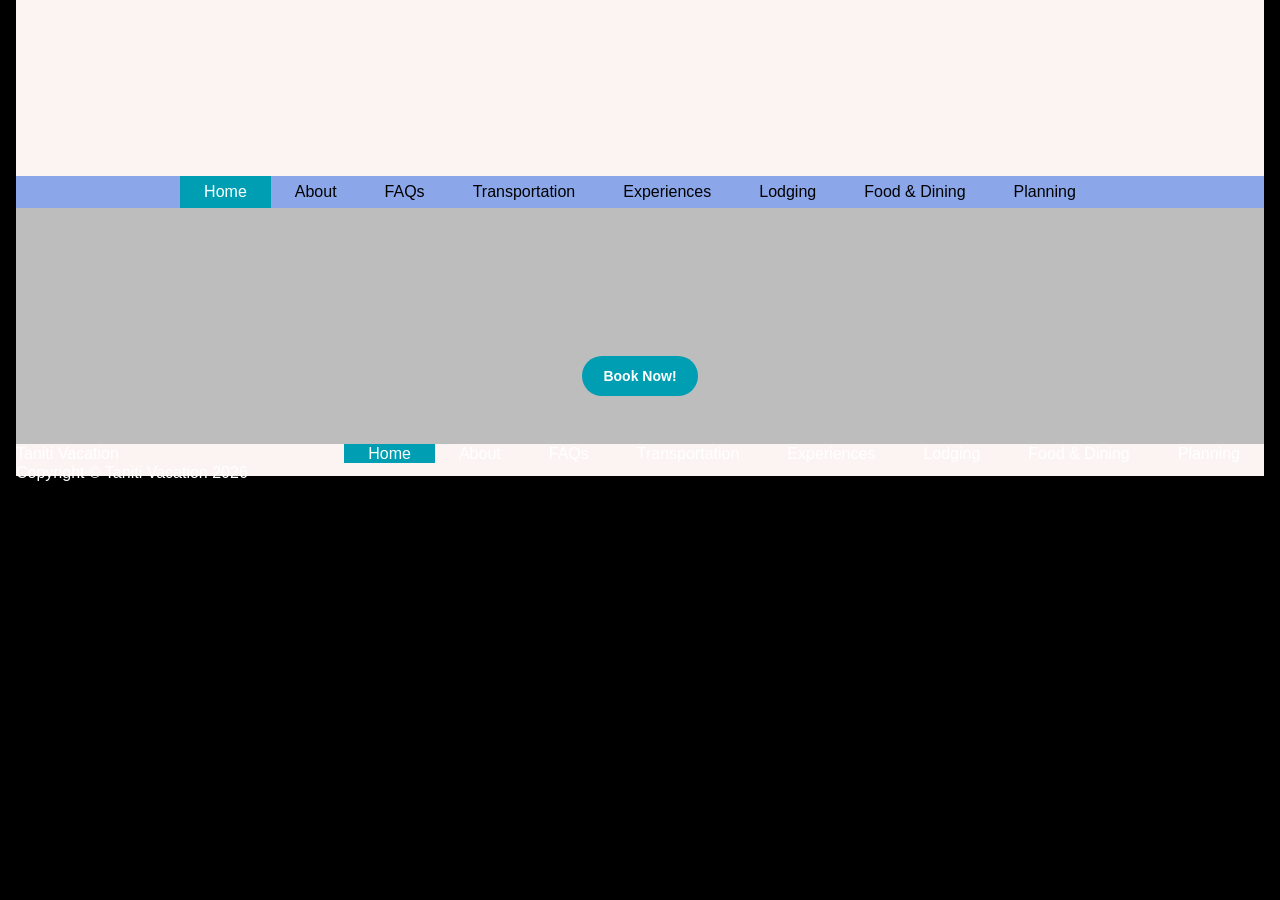
==== index.html @ b5bd9b7b "Remove other styling and update index page further. Also, change colors in styling.css." ====
<!DOCTYPE html>
<html lang="en">
    <head>
        <title>Taniti Vacation</title>
        <meta charset="utf-8" />
        <meta name="description" content="Taniti vacation information and booking website." />
        <meta name="viewport" content="width=device-width, initial-scale=1" />
        <link href="css/reset.css" rel="stylesheet" />
        <link href="css/style.css" rel="stylesheet" />
    </head>


<main class="container">
    <header class="homePageHeader">
        <div class="headerContainer | bg-primaryaccent-400 | padding-block-600 | padding-inline-600">
        </div>
        <nav class="primaryNavigation | bg-secondary-400">
            <ul role="list" class="navList">
                <li><a href="index.html" class="padding-inline-600 | active">Home</a></li>
                <li><a href="pages/about.html" class="padding-inline-600">About</a></li>
                <li><a href="pages/about.html" class="padding-inline-600">FAQs</a></li>
                <li><a href="pages/transportation.html" class="padding-inline-600">Transportation</a></li>
                <li><a href="pages/experiences.html" class="padding-inline-600">Experiences</a></li>
                <li><a href="pages/lodging.html" class="padding-inline-600">Lodging</a></li>
                <li><a href="pages/foodAndDining.html" class="padding-inline-600">Food & Dining</a></li>
                <li><a href="pages/planning.html" class="padding-inline-600">Planning</a></li>
            </ul>
        </nav>
    </header>
    <article class="content | bg-secondaryaccent-400 | padding-block-600 | padding-inline-600">
        <p>
            
        </p>
        <p class="centeredImage"><img class="images"/></p>
        <p class="top-padding-500">
            
        </p>
        <p class="top-padding-500">
           
        </p>
 
        <p class="top-padding-500">

        </p> 
    </article>
    <div class="bookNowButtonDiv | bg-secondaryaccent-400 | padding-block-600">
        <!-- Button to book now here -->
         <a href="pages/planning.html" class="cta | bookNowButton">Book Now!</a>
    </div>
    <footer class="footer | bg-primaryaccent-400">
        <div>
            <!-- Company Name TextBox here -->
            <p class="footerInfo">
                Taniti Vacation
            </p>
        </div>
        <nav class="secondaryNavigation">
            <ul role="list" class="navList">
                <li><a href="index.html" class="padding-inline-600 | active">Home</a></li>
                <li><a href="pages/about.html" class="padding-inline-600">About</a></li>
                <li><a href="pages/about.html" class="padding-inline-600">FAQs</a></li>
                <li><a href="pages/transportation.html" class="padding-inline-600">Transportation</a></li>
                <li><a href="pages/experiences.html" class="padding-inline-600">Experiences</a></li>
                <li><a href="pages/lodging.html" class="padding-inline-600">Lodging</a></li>
                <li><a href="pages/foodAndDining.html" class="padding-inline-600">Food & Dining</a></li>
                <li><a href="pages/planning.html" class="padding-inline-600">Planning</a></li>
            </ul>
        </nav>
        <div>
            <!-- Copyright here -->
             <p class="footerInfo">
                Copyright &#169; Taniti Vacation 2026
             </p>
        </div>
    </footer>
</main>
</html>
---- css/style.css ----
@charset "utf-8";

/* Styles page */

:root {
    /* https://htmlcolors.com/hsl-to-hex */
    --clr-primary-500: hsl(187, 100%, 40%) /* #00b4cc */;
    --clr-primary-400: hsl(187, 100%, 35%) /* #009eb3 */;
    --clr-primary-300: hsl(187, 100%, 30%) /* #008799 */;

    --clr-secondary-500: hsl(222, 68%, 78%) /* #a1b8ed */;
    --clr-secondary-400: hsl(222, 68%, 73%) /* #8BA6E9  */; 
    --clr-secondary-300:  hsl(222, 68%, 68%) /* #7697e5 */;

    --clr-primaryaccent-500: hsl(10, 59%, 99%) /* #fefbfb */;
    --clr-primaryaccent-400: hsl(10, 59%, 97%) /* #fcf4f3 */;
    --clr-primaryaccent-300: hsl(10, 59%, 92%) /* #F7E4E0 */;
    --clr-primaryaccent-200: hsl(10, 59%, 87%) /* #f1d1ca */;
    --clr-primaryaccent-100: hsl(10, 59%, 82%) /* #ecbfb6 */;

    --clr-secondaryaccent-500: hsl(0, 0%, 80%) /* #cccccc */;
    --clr-secondaryaccent-400: hsl(0, 0%, 74%) /* #bdbdbd Silver */;
    --clr-secondaryaccent-300: hsl(0, 0%, 70%) /* #b3b3b3 */;

    --clr-neutral-900: hsl(0, 0%, 0%) /* #000000 */;
    --clr-neutral-100: hsl(0, 0%, 100%) /* #ffffff */;

    --clr-success: hsl(138, 100%, 29%);
    --clr-error: hsl(0, 100%, 29%);

    --ff-primary: Verdana, Geneva, sans-serif;

    --ff-body: var(--ff-primary);
    --ff-heading: var(--ff-primary);

    --fw-regular: 400;
    --fw-semi-bold: 500;
    --fw-bold: 700;

    --fs-300: 0.875rem;
    --fs-400: 1rem;
    --fs-425: 1.125rem;
    --fs-500: 1.5rem;
    --fs-600: 1.875rem;
    --fs-700: 2rem;
    --fs-800: 2.25rem;
    --fs-900: 2.5rem;

    --fs-body: var(--fs-400);
    --fs-nav: var(--fs-425);
    --fs-button: var(--fs-300);

    --size-100: .25rem;
    --size-200: .5rem;
    --size-300: .75rem;
    --size-400: 1rem;
    --size-500: 1.25rem;
    --size-600: 1.5rem;
    --size-700: 2rem;
    --size-800: 2.5rem;
    --size-900: 3rem;
    --size-925: 4rem;
    --size-950: 5rem;
}

/* Utility Classes */

.text-primary-400 {
    color: var(--clr-primary-400)/* #003b6d Midnight Blue */
}
.text-secondary-400 {
    color: var(--clr-secondary-400)/* #bdbdbd Silver */
}
.text-primaryaccent-400 {
    color: var(--clr-primaryaccent-400)/* #676767 Dim Gray */
}
.text-secondaryaccent-400 {
    color: var(--clr-secondaryaccent-400)/* #bdbdbd Silver */
}
.bg-primary-400 {
    background-color: var(--clr-primary-400)/* #003b6d Midnight Blue */
}
.bg-secondary-400 {
    background-color: var(--clr-secondary-400)/* #bdbdbd Silver */
}
.bg-primaryaccent-400 {
    background-color: var(--clr-primaryaccent-400)/* #676767 Dim Gray */
}
.bg-secondaryaccent-400 {
    background-color: var(--clr-secondaryaccent-400)/* #bdbdbd Silver */
}

.fw-bold {font-weight: var(--fw-bold);}
.fw-semi-bold {font-weight: var(--fw-semi-bold);}
.fw-regular {font-weight: var(--fw-regular);}

.fs-300 {font-size: var(--fs-300);}
.fs-400 {font-size: var(--fs-400);}
.fs-425 {font-size: var(--fs-425);}
.fs-500 {font-size: var(--fs-500);}

.top-padding-500 {
    padding-top: var(--size-500);
}
.top-padding-400 {
    padding-top: var(--size-400);
}
.top-padding-200 {
    padding-top: var(--size-200);
}
.top-padding-100 {
    padding-top: var(--size-100);
}

.bottom-padding-600 {
    padding-bottom: var(--size-600);
}
.bottom-padding-400 {
    padding-bottom: var(--size-400);
}
.bottom-padding-200 {
    padding-bottom: var(--size-200);
}
.bottom-padding-100 {
    padding-bottom: var(--size-100);
}



.padding-block-300 {
    padding-block: var(--size-300)
}

.padding-block-400 {
    padding-block: var(--size-400)
}
/*  --size-100: .25rem; --size-200: .5rem; --size-300: .75rem;
    --size-400: 1rem; --size-500: 1.25rem; --size-600: 1.5rem;
    --size-700: 2rem; --size-800: 2.5rem; --size-900: 3rem;
    --size-925: 4rem; --size-950: 5rem;*/
.padding-block-500 {
    padding-block: var(--size-500)
}
.padding-block-600 {
    padding-block: var(--size-600)
}
.padding-block-900 {
    padding-block: var(--size-900)
}
.padding-inline-200 {
    padding-inline: var(--size-200)
}
.padding-inline-300 {
    padding-inline: var(--size-300)
}
.padding-inline-400 {
    padding-inline: var(--size-400)
}
.padding-inline-500 {
    padding-inline: var(--size-500)
}
.padding-inline-600 {
    padding-inline: var(--size-600)
}
.padding-inline-700 {
    padding-inline: var(--size-700)
}
.padding-inline-900 {
    padding-inline: var(--size-900)
}

.container {
    --max-width: 1440px;
    --padding: 1rem;

    width: min(var(--max-width), 100% - var(--padding) * 2);
    margin-inline: auto;
}

/* General Styling */

html {
    overflow: -moz-scrollbars-vertical; 
    overflow-y: scroll;
    background-color: black;
}

main {
    font-size: var(--fs-body);
    font-family: var(--ff-body);
    color: var(--clr-neutral-900);
}

.headerContainer, .navList, footer, .centeredImages {
    display: -webkit-flex;
    display: flex;
    -webkit-flex-flow: row wrap;
    flex-flow: row wrap;
    align-items: center;
}

.contentLink {
    text-decoration: underline;
    display: inline-block;
    color: var(--clr-primary-400);
}

.contentLink:hover {
    transform: scale(1.1);
    color: var(--clr-neutral-100);
    background-color: var(--clr-primary-400);
}

.images {
    padding: 8px;
    max-width: 250px;
    height: auto;
}

.centeredImage img, .centeredImages img {
    margin: 0 auto;
}

/* Header Styles */

.headerContainer {
    height: 11rem;
}

/* NavBar Styles */

.navList {
    justify-content: center;
}

.primaryNavigation {
    align-content: center;
}

.primaryNavigation > .navList > li > a {
    color: var(--clr-neutral-900);
    height: 2rem;
    align-content: center;
    display: inline-block;
    transform-origin: center;
}

.active {
    background-color: var(--clr-primary-400) !important;
    color: var(--clr-neutral-100) !important;
}

.primaryNavigation > .navList > li > a:hover {
    transform: scale(1.1);
    color: var(--clr-neutral-100);
    background-color: var(--clr-primary-400);
}

.secondaryNavigation > .navList > li > a {
    color: var(--clr-neutral-100);
    display: inline-block;
    transform-origin: center;
}

.secondaryNavigation > .navList > li > a:hover {
    transform: scale(1.1);
    color: var(--clr-neutral-900);
    background-color: var(--clr-secondary-400);
}

/* Content Styling */

.content {
    letter-spacing: -0.01em;
}

.bookNowButtonDiv {
    text-align: center;
    padding-bottom: 3rem;
}

.bookNowButton, .submitFormButton {
    border-radius: 100vmax;
    padding: 0.75em 1.5em;
    background-color: var(--clr-primary-400);
    color: var(--clr-neutral-100);
    font-weight: var(--fw-bold);
    font-size: var(--fs-button);
    display: inline-block;
    transform-origin: center;
}

.bookNowButton:hover, .submitFormButton:hover {
    transform: scale(1.2);
    color: var(--clr-neutral-900);
    background-color: var(--clr-secondary-400);   
}

/* Form Styling */

#bookingFormHeader {
    justify-self: center;
    align-items: center;
    align-content: center;
    text-align: center;
}

input, button, select, textarea {
    font: inherit;
}

#bookingForm {
    display: grid;
    gap: 1rem;
}

#bookingForm > section {
    display: flex;
    flex-direction: column;
    gap: 1.25rem;
}

.formGroup {
    display: grid;
    gap: 1rem;
}

.evenColumns {
    display: grid;
    gap: 1rem;
}

.evenColumns > section > div {
    gap: 0.125rem;
}

.formButtons {
    display: flex;
    justify-content: center;
    gap: 1rem;
    align-items: center;
}

.bookingText {
    text-align: center;
}

input:user-valid {
    outline-color: var(--clr-success);
}

input:user-invalid {
    outline-color: var(--clr-error);
}

form > section > div > input {
    border-radius: 100vmax;
    border: none;
    padding: 5px;
    outline: 3px solid var(--clr-primaryaccent-500);
}

.formSuccess {
    width: fit-content;
    margin-inline: auto;
    border-radius: 100vmax;
    background-color: var(--clr-success);
    font-weight: var(--fw-semi-bold);
    padding: 0.5rem 1rem;
    color: white;
}

.submitFormButton {
    border: none;
}

.clearFormButton {
    border-radius: 100vmax;
    padding: 0.75em 1.5em;
    background-color: var(--clr-neutral-100);
    color: var(--clr-primary-400);
    font-weight: var(--fw-bold);
    font-size: var(--fs-button);
    display: inline-block;
    transform-origin: center;
    border: none;
}

.clearFormButton:hover {
    transform: scale(1.2);
    color: var(--clr-secondary-400);
    background-color: var(--clr-neutral-900);
}

/* Footer Styling */

.footer {
    height: 2rem;
    justify-content: space-between;
}

.footerInfo {
    color: var(--clr-neutral-100);
}


/* Smaller screen styling */

@media only screen and (min-width: 1036px) {
    .evenColumns {
        grid-template-columns: 1fr 1fr;
    }
    
}

@media only screen and (max-width: 1035px) {
    .footer {
        display: flex;
        flex-direction: column;
        height: auto;
        align-items: center;
        text-align: center;
        padding: 0.75rem;
        gap: 0.75rem;
    }
}

@media only screen and (max-width: 730px) {
    
    .homePageHeader, .headerContainer {
    display: -webkit-flex;
    display: flex;
    flex-direction: column;
    justify-content: space-evenly;
    text-align: center;
    align-items: center;
    align-content: center;
    height: auto;
    width: 100%;
   }

   .headerContainer {
        gap: 1.5rem;
        padding: 1.5rem;
   }

   .primaryNavigation {
        padding: 1rem;
        width: 100%;
        height: auto;
   }

   .primaryNavigation > .navList {
        row-gap: 0.5rem;
   }

    .secondaryNavigation * {
        padding-inline: 0;
   }

   .secondaryNavigation > .navList {
        flex-direction: column;
        text-align: center;
        align-items: center;
        align-content: center;
        justify-content: center;
        padding: 0;
        row-gap: 0.5rem;
   }
}

/* Mobile Styling */

@media only screen and (max-width: 480px) {

    .homePageHeader, .headerContainer, .primaryNavigation {
        display: -webkit-flex;
        display: flex;
        -webkit-flex-flow: row wrap;
        flex-flow: row wrap;
        justify-content: space-evenly;
        text-align: center;
        align-items: center;
        align-content: center;
        height: auto;
   }

   .headerContainer {
        gap: 1.5rem;
        padding: 1.5rem;
   }

   .primaryNavigation {
        padding: 1rem;
   }

}
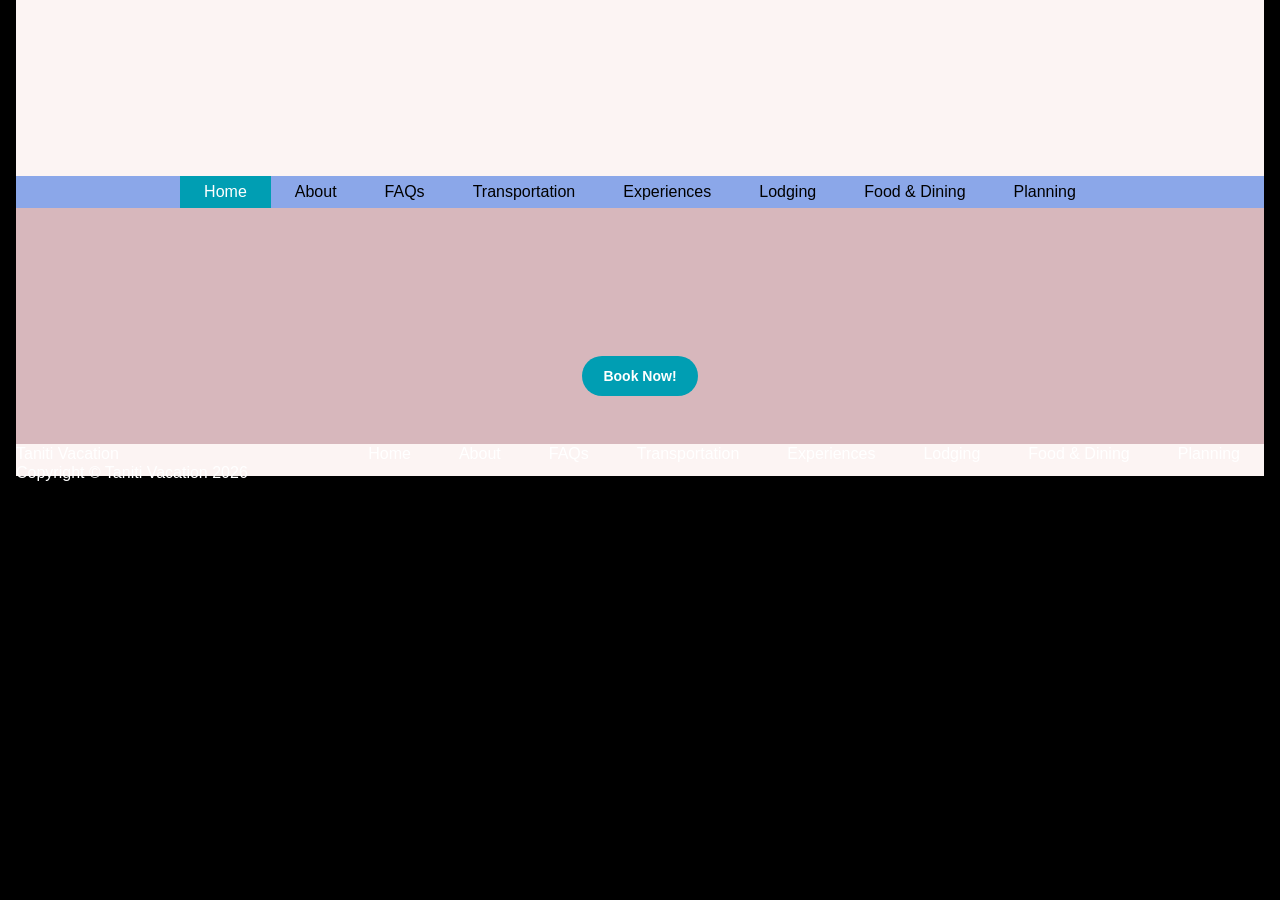
==== commit fac1e037: "Edit utility classes to match color classes in style.css. Remove active class from footer navbar." ====
--- a/index.html
+++ b/index.html
@@ -56,7 +56,7 @@
         </div>
         <nav class="secondaryNavigation">
             <ul role="list" class="navList">
-                <li><a href="index.html" class="padding-inline-600 | active">Home</a></li>
+                <li><a href="index.html" class="padding-inline-600">Home</a></li>
                 <li><a href="pages/about.html" class="padding-inline-600">About</a></li>
                 <li><a href="pages/about.html" class="padding-inline-600">FAQs</a></li>
                 <li><a href="pages/transportation.html" class="padding-inline-600">Transportation</a></li>
--- a/css/style.css
+++ b/css/style.css
@@ -18,9 +18,9 @@
     --clr-primaryaccent-200: hsl(10, 59%, 87%) /* #f1d1ca */;
     --clr-primaryaccent-100: hsl(10, 59%, 82%) /* #ecbfb6 */;
 
-    --clr-secondaryaccent-500: hsl(0, 0%, 80%) /* #cccccc */;
-    --clr-secondaryaccent-400: hsl(0, 0%, 74%) /* #bdbdbd Silver */;
-    --clr-secondaryaccent-300: hsl(0, 0%, 70%) /* #b3b3b3 */;
+    --clr-secondaryaccent-500: hsl(350, 29%, 83%) /* #e0c7cb */;
+    --clr-secondaryaccent-400: hsl(350, 29%, 78%) /* #d7b7bc */;
+    --clr-secondaryaccent-300: hsl(350, 29%, 73%) /* #cea6ad */;
 
     --clr-neutral-900: hsl(0, 0%, 0%) /* #000000 */;
     --clr-neutral-100: hsl(0, 0%, 100%) /* #ffffff */;
@@ -66,28 +66,28 @@
 /* Utility Classes */
 
 .text-primary-400 {
-    color: var(--clr-primary-400)/* #003b6d Midnight Blue */
+    color: var(--clr-primary-400)/* #009eb3 */
 }
 .text-secondary-400 {
-    color: var(--clr-secondary-400)/* #bdbdbd Silver */
+    color: var(--clr-secondary-400)/* #8BA6E9  */
 }
 .text-primaryaccent-400 {
-    color: var(--clr-primaryaccent-400)/* #676767 Dim Gray */
+    color: var(--clr-primaryaccent-400)/* #F7E4E0 */
 }
 .text-secondaryaccent-400 {
-    color: var(--clr-secondaryaccent-400)/* #bdbdbd Silver */
+    color: var(--clr-secondaryaccent-400)/* #d7b7bc */
 }
 .bg-primary-400 {
-    background-color: var(--clr-primary-400)/* #003b6d Midnight Blue */
+    background-color: var(--clr-primary-400)/* #009eb3 */
 }
 .bg-secondary-400 {
-    background-color: var(--clr-secondary-400)/* #bdbdbd Silver */
+    background-color: var(--clr-secondary-400)/* #8BA6E9  */
 }
 .bg-primaryaccent-400 {
-    background-color: var(--clr-primaryaccent-400)/* #676767 Dim Gray */
+    background-color: var(--clr-primaryaccent-400)/* #F7E4E0 */
 }
 .bg-secondaryaccent-400 {
-    background-color: var(--clr-secondaryaccent-400)/* #bdbdbd Silver */
+    background-color: var(--clr-secondaryaccent-400)/* #d7b7bc */
 }
 
 .fw-bold {font-weight: var(--fw-bold);}
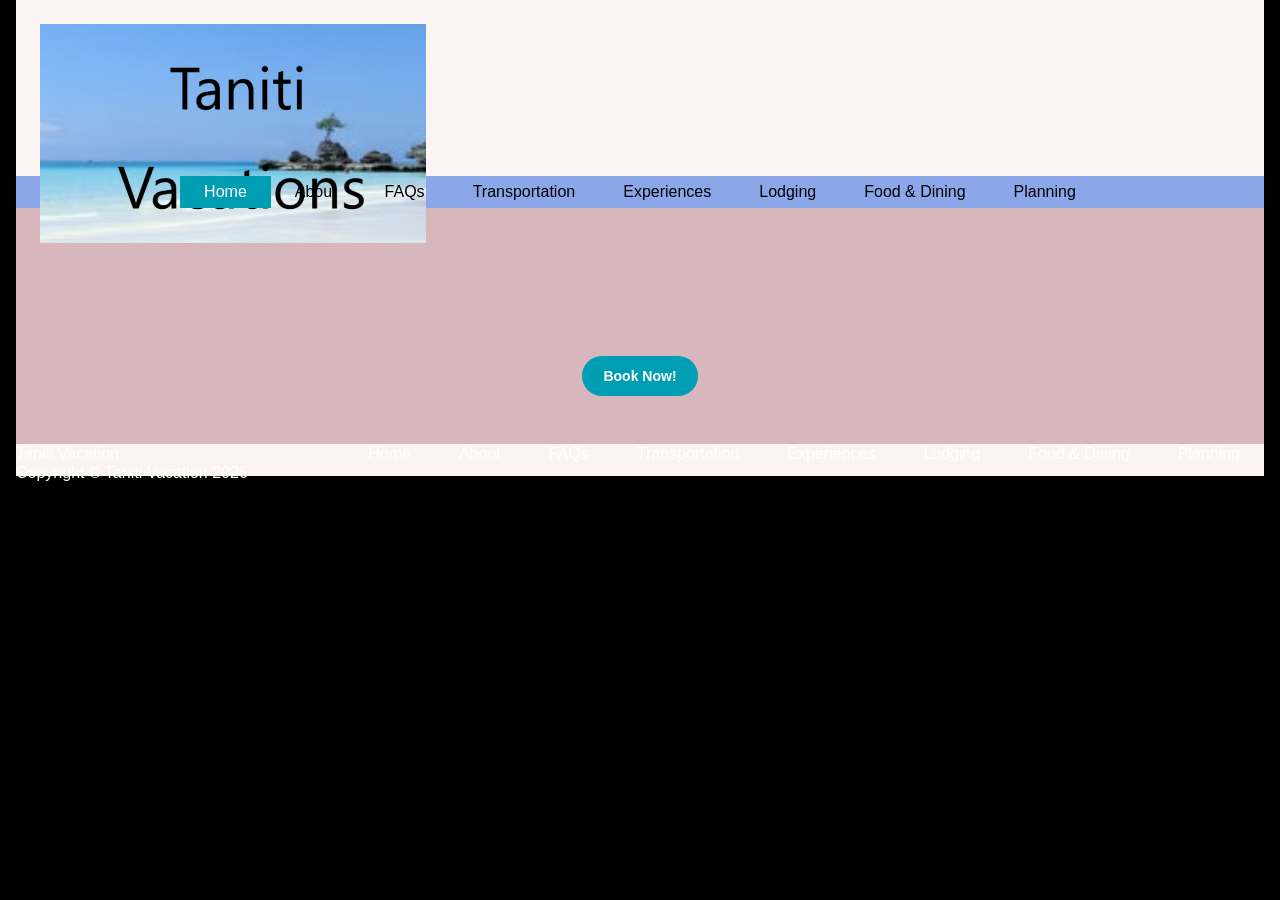
==== commit f863de70: "Add images for site." ====
--- a/index.html
+++ b/index.html
@@ -13,6 +13,8 @@
 <main class="container">
     <header class="homePageHeader">
         <div class="headerContainer | bg-primaryaccent-400 | padding-block-600 | padding-inline-600">
+            <a href=index.html><img id="companyLogo" src="images/companyLogo.png" alt="Company name with a beach and island in the
+            background."/></a>
         </div>
         <nav class="primaryNavigation | bg-secondary-400">
             <ul role="list" class="navList">
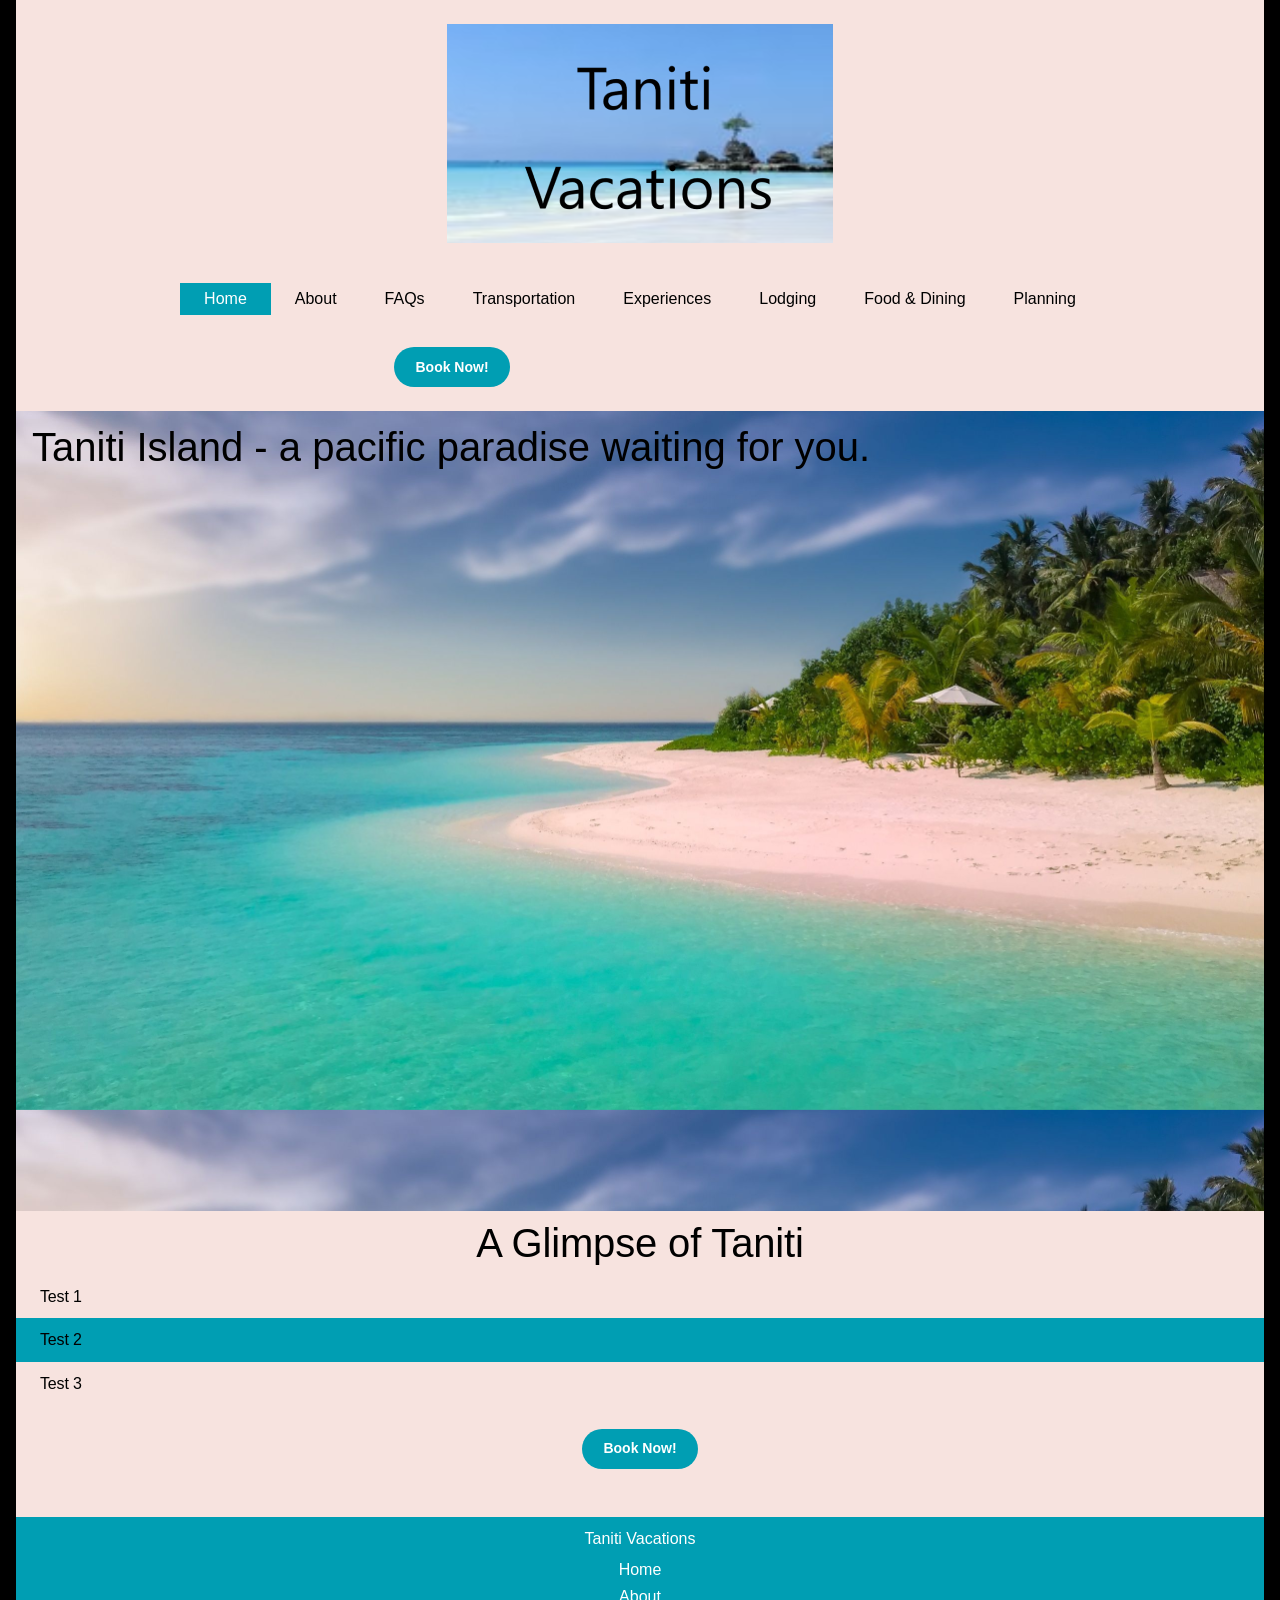
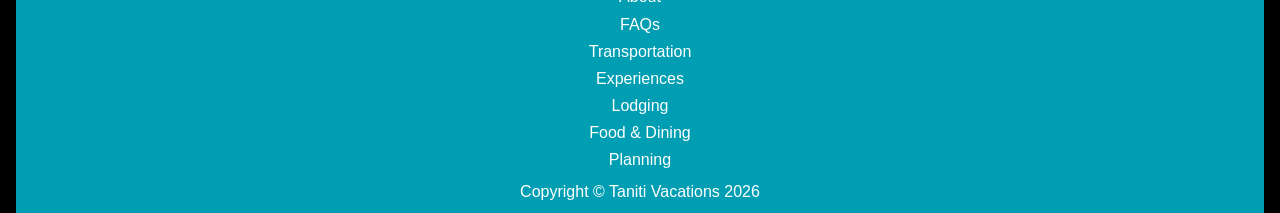
==== commit ebecdfaf: "Finish landing page html." ====
--- a/index.html
+++ b/index.html
@@ -15,45 +15,53 @@
         <div class="headerContainer | bg-primaryaccent-400 | padding-block-600 | padding-inline-600">
             <a href=index.html><img id="companyLogo" src="images/companyLogo.png" alt="Company name with a beach and island in the
             background."/></a>
+            <div class="headerNavigationAndCTA">
+                <nav class="primaryNavigation">
+                    <ul role="list" class="navList">
+                        <li><a href="index.html" class="padding-inline-600 | active">Home</a></li>
+                        <li><a href="pages/about.html" class="padding-inline-600">About</a></li>
+                        <li><a href="pages/about.html" class="padding-inline-600">FAQs</a></li>
+                        <li><a href="pages/transportation.html" class="padding-inline-600">Transportation</a></li>
+                        <li><a href="pages/experiences.html" class="padding-inline-600">Experiences</a></li>
+                        <li><a href="pages/lodging.html" class="padding-inline-600">Lodging</a></li>
+                        <li><a href="pages/foodAndDining.html" class="padding-inline-600">Food & Dining</a></li>
+                        <li><a href="pages/planning.html" class="padding-inline-600">Planning</a></li>
+                    </ul>
+                </nav>
+                <div class="headerCTA">
+                    <a href="pages/planning.html" class="headerCTAButton">Book Now!</a>
+                </div>
+            </div>
         </div>
-        <nav class="primaryNavigation | bg-secondary-400">
-            <ul role="list" class="navList">
-                <li><a href="index.html" class="padding-inline-600 | active">Home</a></li>
-                <li><a href="pages/about.html" class="padding-inline-600">About</a></li>
-                <li><a href="pages/about.html" class="padding-inline-600">FAQs</a></li>
-                <li><a href="pages/transportation.html" class="padding-inline-600">Transportation</a></li>
-                <li><a href="pages/experiences.html" class="padding-inline-600">Experiences</a></li>
-                <li><a href="pages/lodging.html" class="padding-inline-600">Lodging</a></li>
-                <li><a href="pages/foodAndDining.html" class="padding-inline-600">Food & Dining</a></li>
-                <li><a href="pages/planning.html" class="padding-inline-600">Planning</a></li>
-            </ul>
-        </nav>
     </header>
-    <article class="content | bg-secondaryaccent-400 | padding-block-600 | padding-inline-600">
-        <p>
-            
+    <div class="homePageIslandPreview">
+        <p class="largerFont">
+            Taniti Island - a pacific paradise waiting for you.
         </p>
-        <p class="centeredImage"><img class="images"/></p>
-        <p class="top-padding-500">
-            
+    </div>
+    <article class="content | bg-primaryaccent-400">
+        <p class="articleHeading | padding-block-300 | top-padding-300 | largerFont">
+            A Glimpse of Taniti
         </p>
-        <p class="top-padding-500">
-           
+        <p class="padding-block-300 | padding-inline-600">
+            Test 1
         </p>
- 
-        <p class="top-padding-500">
-
-        </p> 
+        <p class="padding-block-300 | bg-primary-400 | padding-inline-600">
+            Test 2
+        </p>
+        <p class="padding-block-300 | padding-inline-600">
+           Test 3
+        </p>
     </article>
-    <div class="bookNowButtonDiv | bg-secondaryaccent-400 | padding-block-600">
+    <div class="bookNowButtonDiv | bg-primaryaccent-400 | padding-block-600">
         <!-- Button to book now here -->
-         <a href="pages/planning.html" class="cta | bookNowButton">Book Now!</a>
+        <a href="pages/planning.html" class="cta | bookNowButton">Book Now!</a>
     </div>
-    <footer class="footer | bg-primaryaccent-400">
+    <footer class="footer | bg-primary-400">
         <div>
             <!-- Company Name TextBox here -->
             <p class="footerInfo">
-                Taniti Vacation
+                Taniti Vacations
             </p>
         </div>
         <nav class="secondaryNavigation">
@@ -71,7 +79,7 @@
         <div>
             <!-- Copyright here -->
              <p class="footerInfo">
-                Copyright &#169; Taniti Vacation 2026
+                Copyright &#169; Taniti Vacations 2026
              </p>
         </div>
     </footer>
--- a/css/style.css
+++ b/css/style.css
@@ -12,11 +12,11 @@
     --clr-secondary-400: hsl(222, 68%, 73%) /* #8BA6E9  */; 
     --clr-secondary-300:  hsl(222, 68%, 68%) /* #7697e5 */;
 
-    --clr-primaryaccent-500: hsl(10, 59%, 99%) /* #fefbfb */;
-    --clr-primaryaccent-400: hsl(10, 59%, 97%) /* #fcf4f3 */;
-    --clr-primaryaccent-300: hsl(10, 59%, 92%) /* #F7E4E0 */;
-    --clr-primaryaccent-200: hsl(10, 59%, 87%) /* #f1d1ca */;
-    --clr-primaryaccent-100: hsl(10, 59%, 82%) /* #ecbfb6 */;
+    --clr-primaryaccent-500: hsl(10, 59%, 97%) /* #fcf4f3 */;
+    --clr-primaryaccent-400: hsl(10, 59%, 92%) /* #F7E4E0 */;
+    --clr-primaryaccent-300: hsl(10, 59%, 87%) /* #f1d1ca */;
+    --clr-primaryaccent-200: hsl(10, 59%, 82%) /* #ecbfb6 */;
+    --clr-primaryaccent-100: hsl(10, 59%, 77%) /* #e7ada2 */;
 
     --clr-secondaryaccent-500: hsl(350, 29%, 83%) /* #e0c7cb */;
     --clr-secondaryaccent-400: hsl(350, 29%, 78%) /* #d7b7bc */;
@@ -217,6 +217,21 @@
     height: auto;
 }
 
+#islandPreview {
+    width: 100%;
+}
+
+.homePageIslandPreview {
+    color: var(--clr-neutral-900);
+    font-size: var(--size-800);
+    padding-top: 1rem;
+    padding-left: 1rem;
+    height: 50rem;
+    width: 100%;
+    background-image: url(../images/tanitiIslandPreview.jpg);
+    background-size: 100%;
+}
+
 .centeredImage img, .centeredImages img {
     margin: 0 auto;
 }
@@ -224,7 +239,19 @@
 /* Header Styles */
 
 .headerContainer {
-    height: 11rem;
+    height: 18rem;
+    gap: 1rem;
+}
+
+.articleHeading {
+    text-align: center;
+    font-size: var(--size-900);
+    height: auto;
+}
+
+.largerFont {
+    font-size: 2.5rem;
+    line-height: 2.5rem;
 }
 
 /* NavBar Styles */
@@ -234,7 +261,22 @@
 }
 
 .primaryNavigation {
+    display: -webkit-flex;
+    display: flex;
+    flex-direction: column;
+    justify-content: space-evenly;
+    text-align: center;
+    align-items: center;
     align-content: center;
+    height: auto;
+    width: 100%;
+}
+
+.headerNavigationAndCTA {
+    display: -webkit-flex;
+    display: flex;
+    flex-direction: column;
+    gap: 1rem;
 }
 
 .primaryNavigation > .navList > li > a {
@@ -251,9 +293,17 @@
 }
 
 .primaryNavigation > .navList > li > a:hover {
+    display: block;
     transform: scale(1.1);
     color: var(--clr-neutral-100);
     background-color: var(--clr-primary-400);
+}
+
+.headerCTA {
+    width: 100%;
+    display: flex;
+    justify-content: center;
+    transform: translateX(-19.75%);
 }
 
 .secondaryNavigation > .navList > li > a {
@@ -279,7 +329,7 @@
     padding-bottom: 3rem;
 }
 
-.bookNowButton, .submitFormButton {
+.bookNowButton, .submitFormButton, .headerCTAButton {
     border-radius: 100vmax;
     padding: 0.75em 1.5em;
     background-color: var(--clr-primary-400);
@@ -290,7 +340,7 @@
     transform-origin: center;
 }
 
-.bookNowButton:hover, .submitFormButton:hover {
+.bookNowButton:hover, .submitFormButton:hover, .headerCTAButton:hover {
     transform: scale(1.2);
     color: var(--clr-neutral-900);
     background-color: var(--clr-secondary-400);   
@@ -413,7 +463,49 @@
     
 }
 
-@media only screen and (max-width: 1035px) {
+@media only screen and (max-width: 1475px) {
+    
+    .homePageHeader, .headerContainer {
+        display: -webkit-flex;
+        display: flex;
+        flex-direction: column;
+        justify-content: space-evenly;
+        text-align: center;
+        align-items: center;
+        align-content: center;
+        height: auto;
+        width: 100%;
+   }
+
+   .headerContainer {
+        gap: 1.5rem;
+        padding: 1.5rem;
+   }
+
+   .primaryNavigation {
+        padding: 1rem;
+        width: 100%;
+        height: auto;
+   }
+
+   .primaryNavigation > .navList {
+        row-gap: 0.5rem;
+   }
+
+    .secondaryNavigation * {
+        padding-inline: 0;
+   }
+
+   .secondaryNavigation > .navList {
+        flex-direction: column;
+        text-align: center;
+        align-items: center;
+        align-content: center;
+        justify-content: center;
+        padding: 0;
+        row-gap: 0.5rem;
+   }
+    
     .footer {
         display: flex;
         flex-direction: column;
@@ -427,46 +519,7 @@
 
 @media only screen and (max-width: 730px) {
     
-    .homePageHeader, .headerContainer {
-    display: -webkit-flex;
-    display: flex;
-    flex-direction: column;
-    justify-content: space-evenly;
-    text-align: center;
-    align-items: center;
-    align-content: center;
-    height: auto;
-    width: 100%;
-   }
-
-   .headerContainer {
-        gap: 1.5rem;
-        padding: 1.5rem;
-   }
-
-   .primaryNavigation {
-        padding: 1rem;
-        width: 100%;
-        height: auto;
-   }
-
-   .primaryNavigation > .navList {
-        row-gap: 0.5rem;
-   }
-
-    .secondaryNavigation * {
-        padding-inline: 0;
-   }
-
-   .secondaryNavigation > .navList {
-        flex-direction: column;
-        text-align: center;
-        align-items: center;
-        align-content: center;
-        justify-content: center;
-        padding: 0;
-        row-gap: 0.5rem;
-   }
+
 }
 
 /* Mobile Styling */
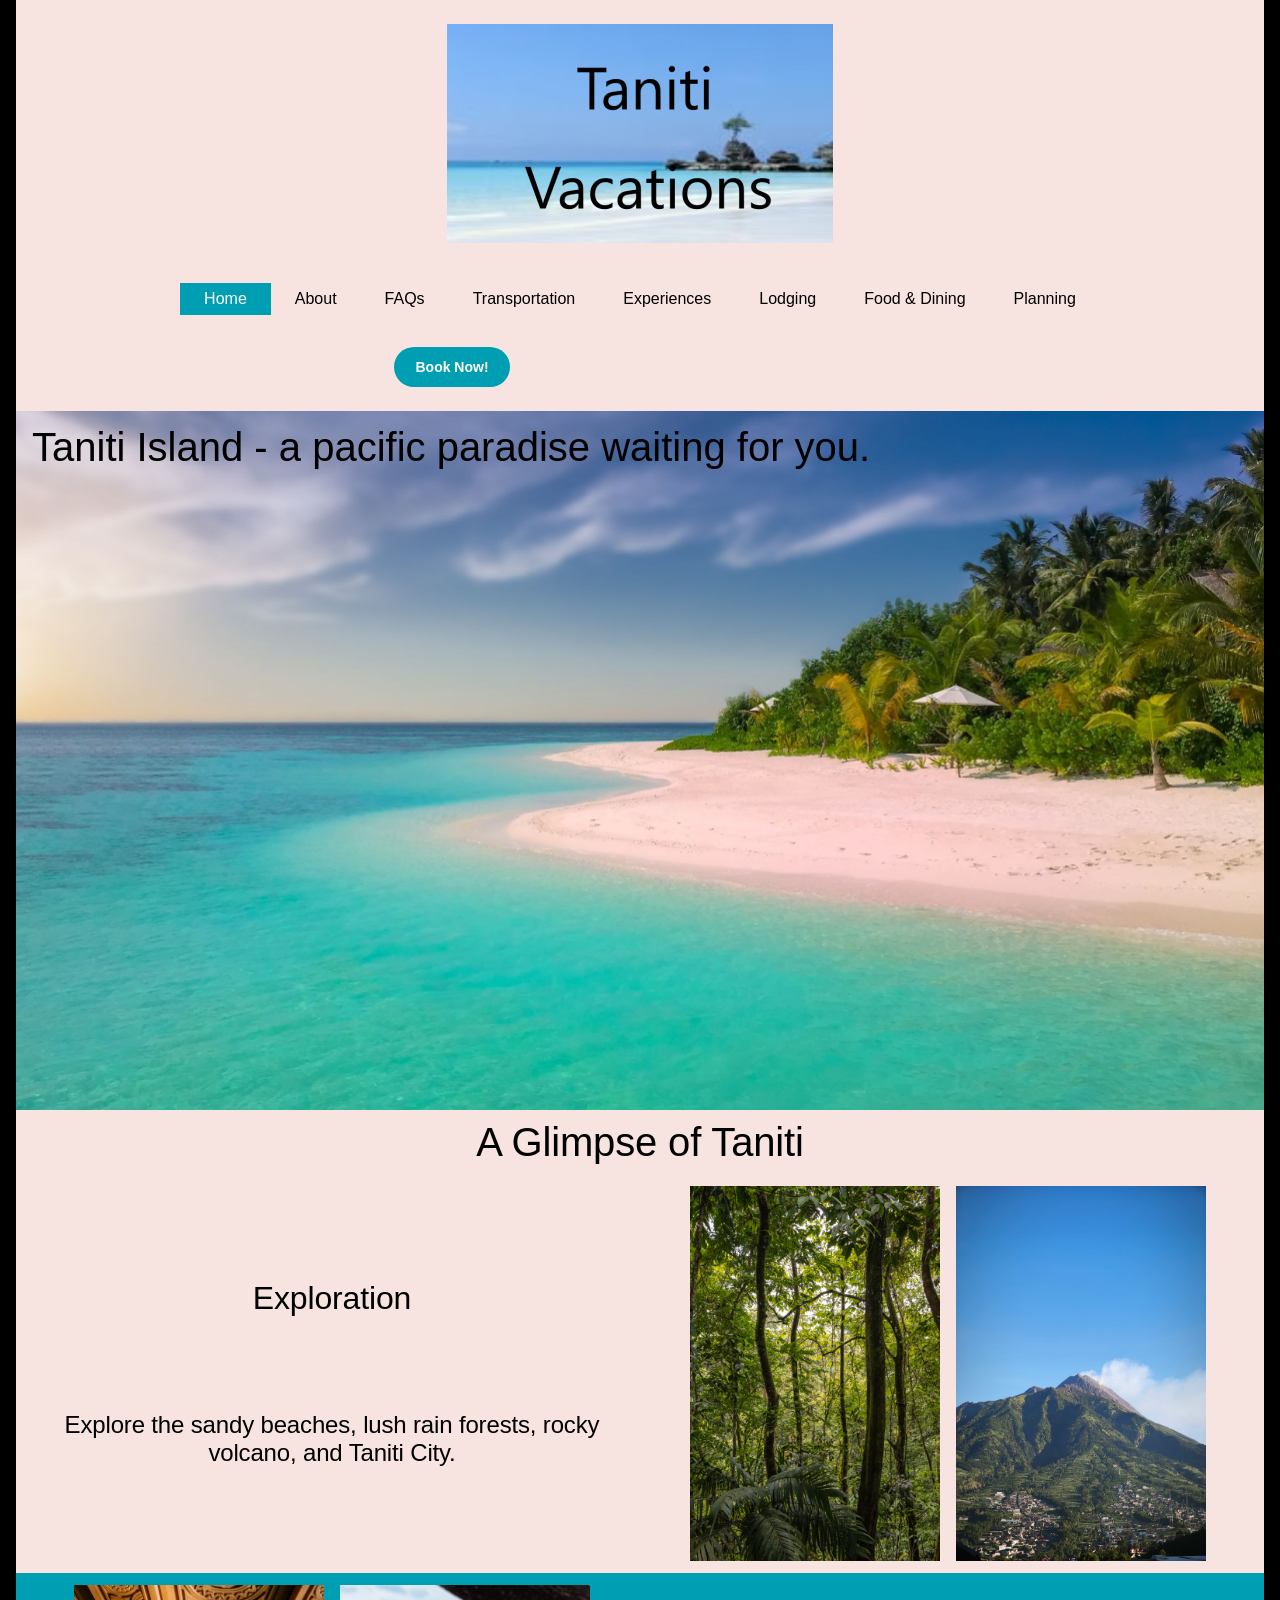
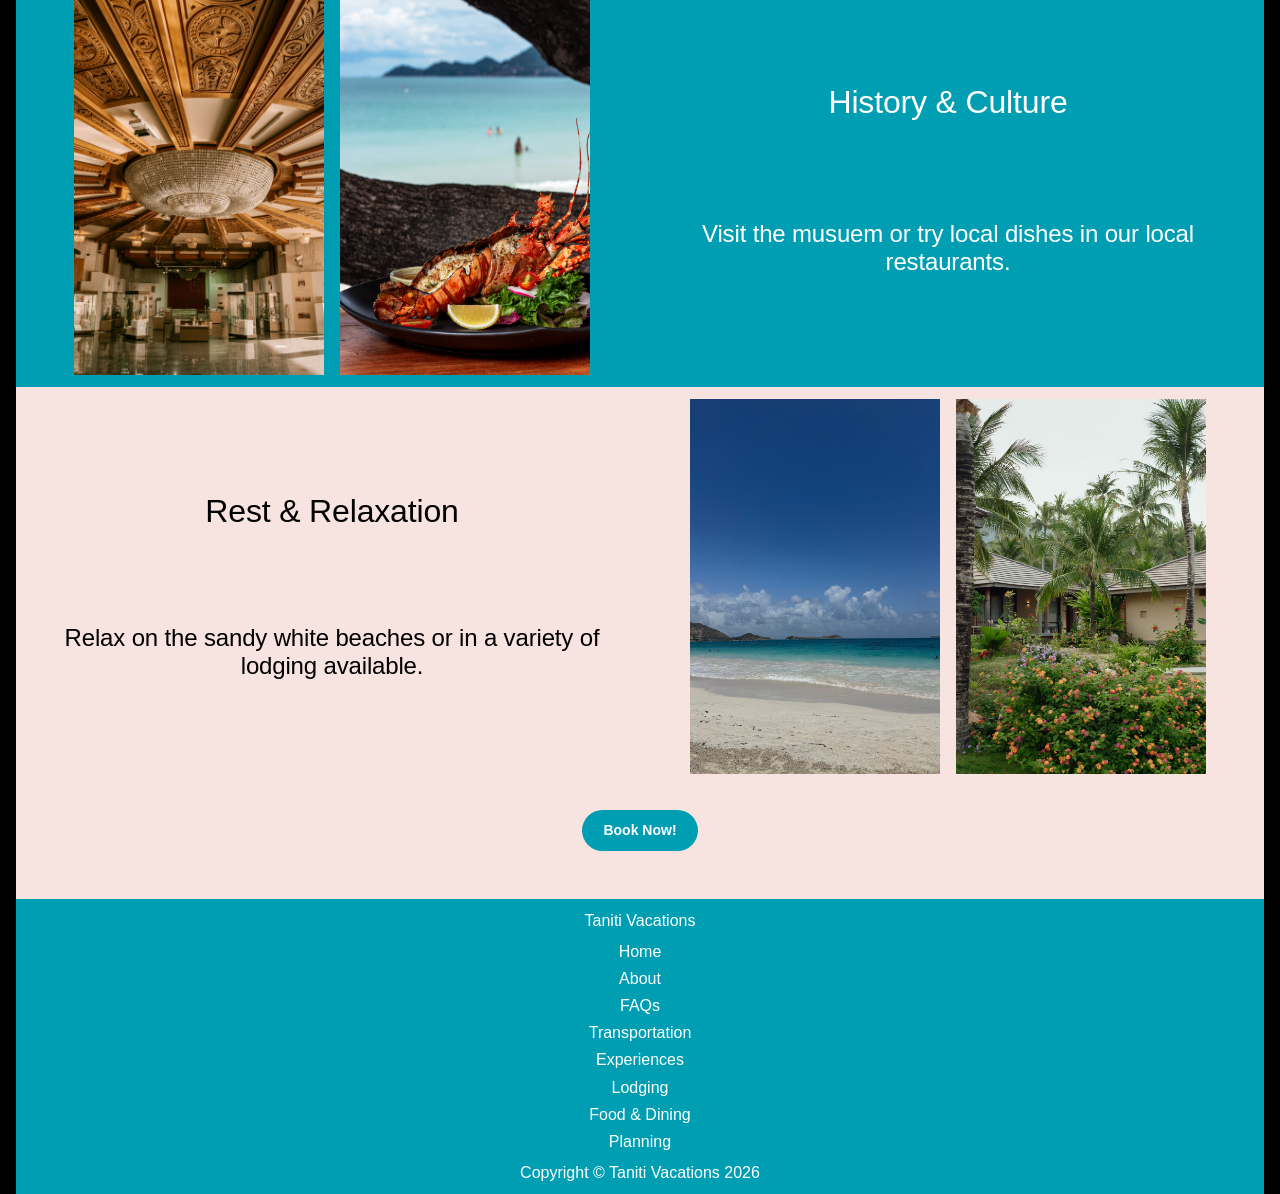
==== commit ed3314a1: "Rename misnamed file." ====
--- a/index.html
+++ b/index.html
@@ -43,15 +43,52 @@
         <p class="articleHeading | padding-block-300 | top-padding-300 | largerFont">
             A Glimpse of Taniti
         </p>
-        <p class="padding-block-300 | padding-inline-600">
-            Test 1
-        </p>
-        <p class="padding-block-300 | bg-primary-400 | padding-inline-600">
-            Test 2
-        </p>
-        <p class="padding-block-300 | padding-inline-600">
-           Test 3
-        </p>
+        <div class="padding-block-300 | padding-inline-600 | tanitiGlimpse">
+            <div class="tanitiGlimpseText">
+                <p class="tanitiGlimpseTextHeader">
+                    Exploration
+                </p>
+                <p class="tanitiGlimpseTextDescription">
+                    Explore the sandy beaches, lush rain forests, rocky volcano, and Taniti City.
+                </p>
+            </div>
+            <div class="tanitiGlimpseImageContainer">
+                <img class="tanitiGlimpseImages" src="images/tanitiRainForest.jpg" alt="Rain forest on Taniti island."/>
+                <img class="tanitiGlimpseImages" src="images/tanitiVolcano.jpg" alt="Volcano on Taniti island."/>
+            </div>
+        </div>
+        <div class="padding-block-300 | bg-primary-400 | whiteText | padding-inline-600 | tanitiGlimpse">
+            <div class="tanitiGlimpseImageContainer">
+                <img class="tanitiGlimpseImages" src="images/tanitiMusuem.jpg" alt="Company name with a beach and island in the
+                background."/>
+                <img class="tanitiGlimpseImages" src="images/tanitiFood1.jpg" alt="Company name with a beach and island in the
+                background."/>
+            </div>
+            <div class="tanitiGlimpseText">
+                <p class="tanitiGlimpseTextHeader">
+                    History & Culture
+                </p>
+                <p class="tanitiGlimpseTextDescription">
+                    Visit the musuem or try local dishes in our local restaurants.
+                </p>
+            </div>
+        </div>
+        <div class="padding-block-300 | padding-inline-600 | tanitiGlimpse">
+           <div class="tanitiGlimpseText">
+                <p class="tanitiGlimpseTextHeader">
+                    Rest & Relaxation
+                </p>
+                <p class="tanitiGlimpseTextDescription">
+                    Relax on the sandy white beaches or in a variety of lodging available.
+                </p>
+            </div>
+            <div class="tanitiGlimpseImageContainer">
+                <img class="tanitiGlimpseImages" src="images/tanitiBeach.jpg" alt="Company name with a beach and island in the
+                background."/>
+                <img class="tanitiGlimpseImages" src="images/tanitiBedAndBreakfast.jpg" alt="Company name with a beach and island in the
+                background."/>
+            </div>
+        </div>
     </article>
     <div class="bookNowButtonDiv | bg-primaryaccent-400 | padding-block-600">
         <!-- Button to book now here -->
--- a/css/style.css
+++ b/css/style.css
@@ -211,12 +211,6 @@
     background-color: var(--clr-primary-400);
 }
 
-.images {
-    padding: 8px;
-    max-width: 250px;
-    height: auto;
-}
-
 #islandPreview {
     width: 100%;
 }
@@ -226,14 +220,35 @@
     font-size: var(--size-800);
     padding-top: 1rem;
     padding-left: 1rem;
-    height: 50rem;
     width: 100%;
+    aspect-ratio: 25 / 14;
     background-image: url(../images/tanitiIslandPreview.jpg);
     background-size: 100%;
+    background-position: center;
+    background-repeat: no-repeat;
 }
 
 .centeredImage img, .centeredImages img {
     margin: 0 auto;
+}
+
+/* Image Styles */
+
+.images {
+    padding: 8px;
+    max-width: 250px;
+    height: auto;
+}
+
+.tanitiGlimpseImages {
+    max-width: 250px;
+    max-height: 500px;
+}
+
+.tanitiGlimpseImageContainer {
+    display: flex;
+    gap: 1rem;
+    justify-content: center;
 }
 
 /* Header Styles */
@@ -346,6 +361,42 @@
     background-color: var(--clr-secondary-400);   
 }
 
+.tanitiGlimpse {
+    display: grid;
+    grid-template-columns: 1fr 1fr;
+    gap: 2rem;
+}
+
+.tanitiGlimpseText {
+    display: flex;
+    flex-direction: column;
+    justify-content: space-evenly;
+}
+
+.tanitiGlimpseText > p {
+    display: grid;
+    align-items: center;
+    text-align: center;
+    justify-content: center;
+}
+
+.tanitiGlimpseTextHeader {
+    font-size: var(--size-700);
+}
+
+.tanitiGlimpseTextDescription {
+    font-size: var(--size-600);
+
+}
+
+.tanitiGlimpseTextDescription, .tanitiGlimpseTextHeader {
+    line-height: normal;
+}
+
+.whiteText {
+    color: var(--clr-neutral-100);
+}
+
 /* Form Styling */
 
 #bookingFormHeader {
@@ -380,7 +431,7 @@
     gap: 1rem;
 }
 
-.evenColumns > section > div {
+.evenColumns > div {
     gap: 0.125rem;
 }
 
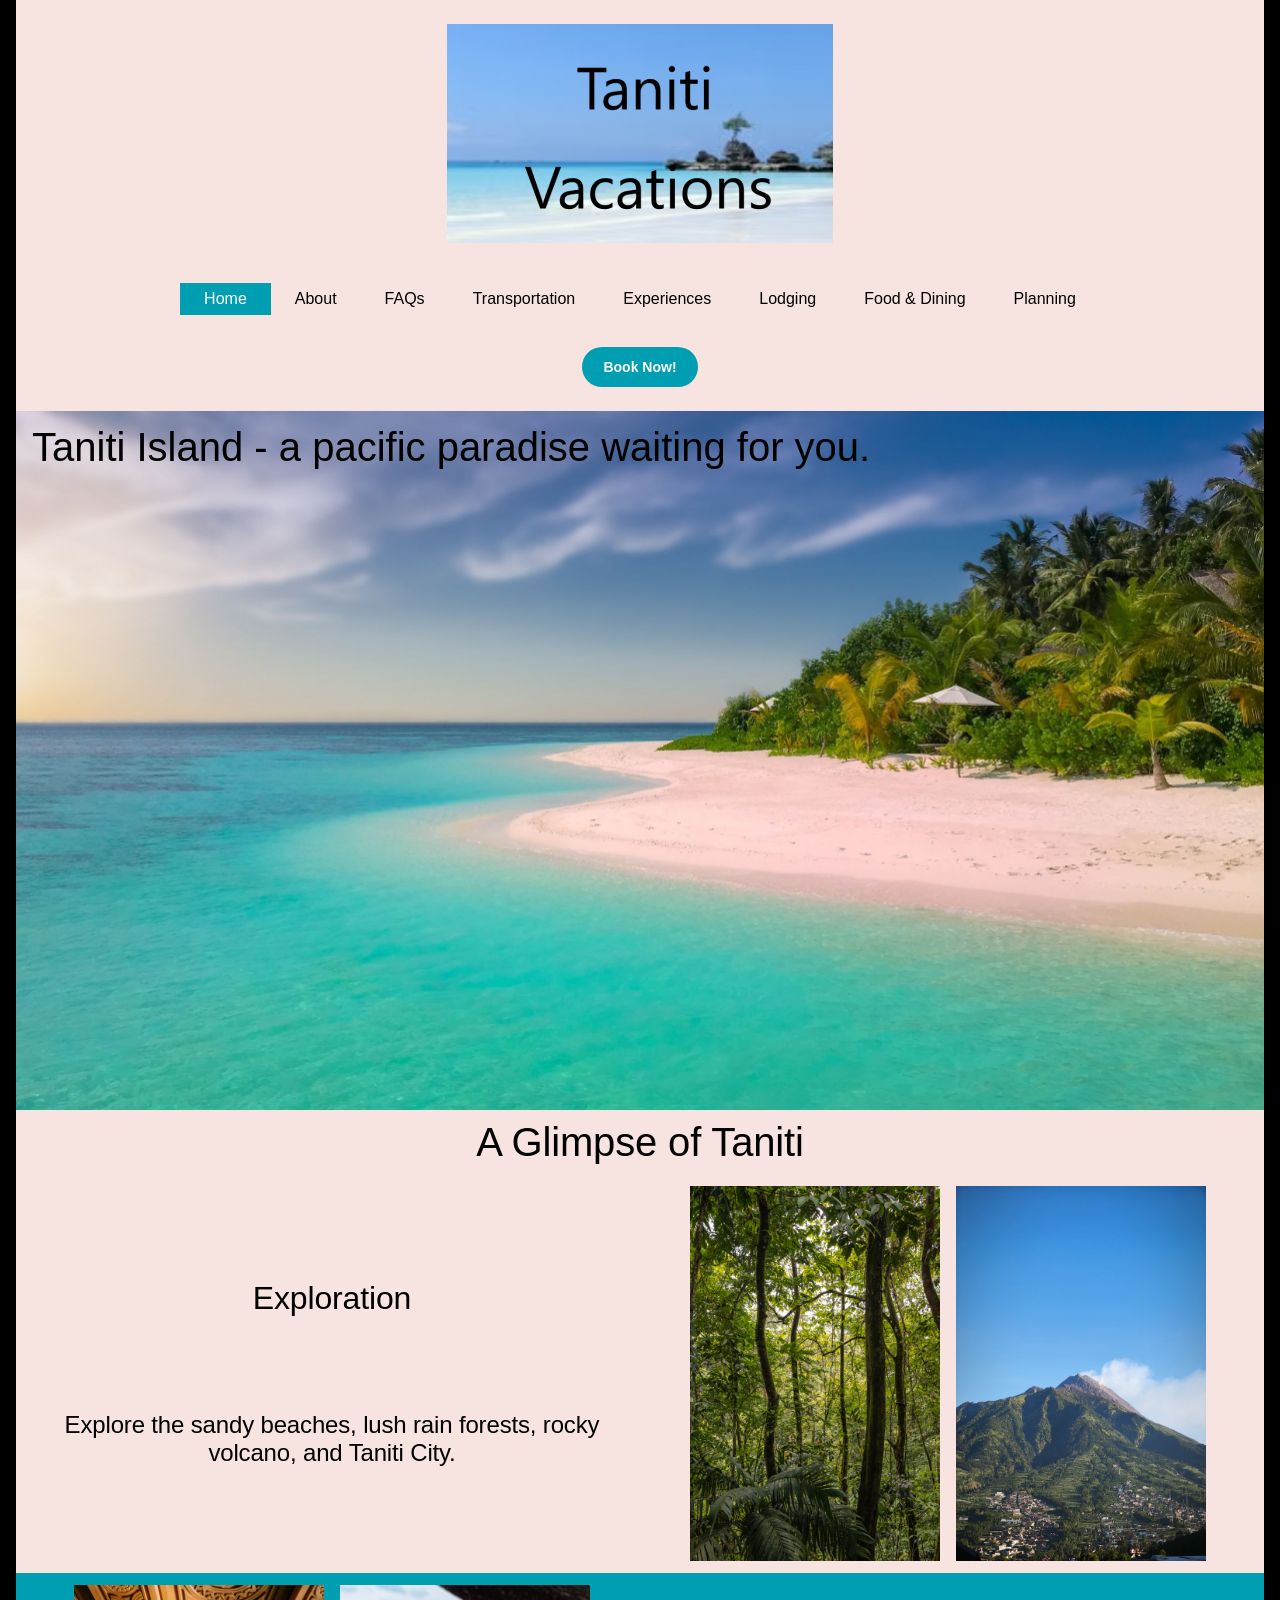
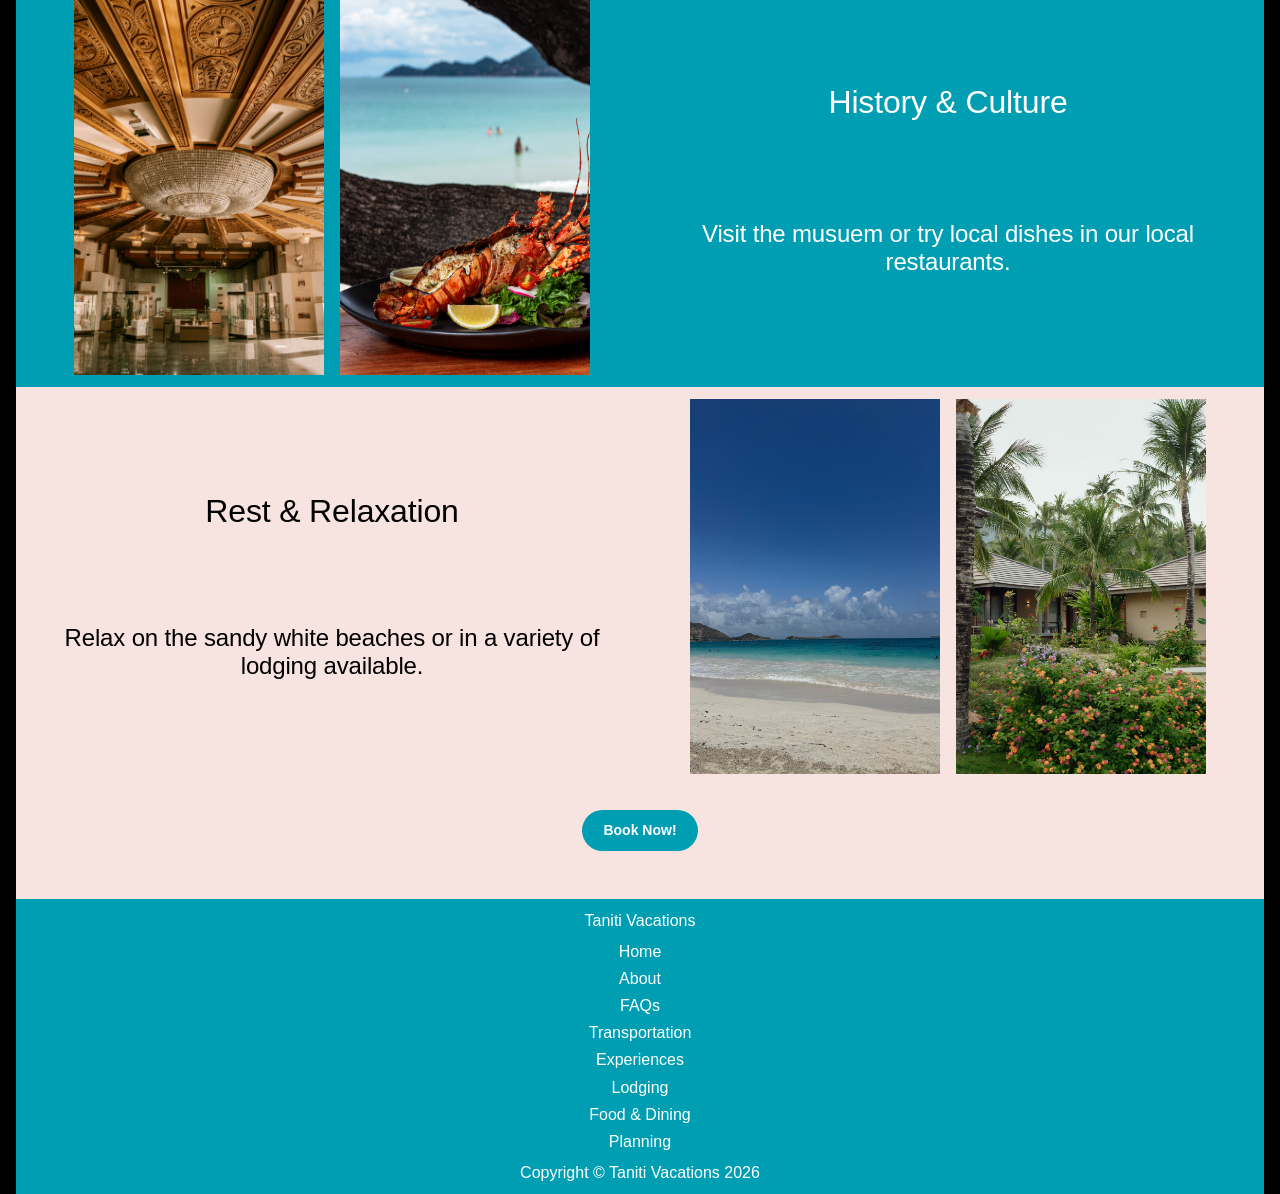
==== commit 79f79971: "Add navbarHighlight.js for section highlighting on navbar. Change text on teal background to white." ====
--- a/index.html
+++ b/index.html
@@ -7,6 +7,7 @@
         <meta name="viewport" content="width=device-width, initial-scale=1" />
         <link href="css/reset.css" rel="stylesheet" />
         <link href="css/style.css" rel="stylesheet" />
+        <script src="../js/navbarHighlight.js" defer></script>
     </head>
 
 
@@ -20,7 +21,7 @@
                     <ul role="list" class="navList">
                         <li><a href="index.html" class="padding-inline-600 | active">Home</a></li>
                         <li><a href="pages/about.html" class="padding-inline-600">About</a></li>
-                        <li><a href="pages/about.html" class="padding-inline-600">FAQs</a></li>
+                        <li><a href="pages/about.html#faq" class="padding-inline-600">FAQs</a></li>
                         <li><a href="pages/transportation.html" class="padding-inline-600">Transportation</a></li>
                         <li><a href="pages/experiences.html" class="padding-inline-600">Experiences</a></li>
                         <li><a href="pages/lodging.html" class="padding-inline-600">Lodging</a></li>
@@ -105,7 +106,7 @@
             <ul role="list" class="navList">
                 <li><a href="index.html" class="padding-inline-600">Home</a></li>
                 <li><a href="pages/about.html" class="padding-inline-600">About</a></li>
-                <li><a href="pages/about.html" class="padding-inline-600">FAQs</a></li>
+                <li><a href="pages/about.html#faq" class="padding-inline-600">FAQs</a></li>
                 <li><a href="pages/transportation.html" class="padding-inline-600">Transportation</a></li>
                 <li><a href="pages/experiences.html" class="padding-inline-600">Experiences</a></li>
                 <li><a href="pages/lodging.html" class="padding-inline-600">Lodging</a></li>
--- a/css/style.css
+++ b/css/style.css
@@ -183,6 +183,7 @@
     overflow: -moz-scrollbars-vertical; 
     overflow-y: scroll;
     background-color: black;
+    scroll-behavior: smooth;
 }
 
 main {
@@ -232,6 +233,12 @@
     margin: 0 auto;
 }
 
+.sectionHeader {
+    display: flex;
+    font-size: var(--fs-500);
+    justify-content: center;
+}
+
 /* Image Styles */
 
 .images {
@@ -249,6 +256,21 @@
     display: flex;
     gap: 1rem;
     justify-content: center;
+}
+
+.firstPageSectionImages, .firstPageSecondSectionImages {
+    max-width: 250px;
+}
+
+.firstPageSectionImagesContainer {
+    display: flex;
+    justify-content: center;
+}
+
+.firstPageSecondSectionImagesContainer {
+    display: flex;
+    width: 100%;
+    justify-content: space-evenly;
 }
 
 /* Header Styles */
@@ -318,7 +340,7 @@
     width: 100%;
     display: flex;
     justify-content: center;
-    transform: translateX(-19.75%);
+    transform: translateX(-20.3%);
 }
 
 .secondaryNavigation > .navList > li > a {
@@ -361,6 +383,16 @@
     background-color: var(--clr-secondary-400);   
 }
 
+.firstPageSection {
+    display: grid;
+    grid-template-columns: 2fr 1fr;
+}
+
+.firstPageSectionFlipped {
+    display: grid;
+    grid-template-columns: 1fr 2fr;
+}
+
 .tanitiGlimpse {
     display: grid;
     grid-template-columns: 1fr 1fr;
@@ -397,53 +429,29 @@
     color: var(--clr-neutral-100);
 }
 
+.centeredInfo {
+    display: flex;
+    flex-direction: column;
+    align-items: center;
+    justify-content: center;
+    align-content: center;
+        gap: 0.5rem;
+}
+
 /* Form Styling */
 
-#bookingFormHeader {
-    justify-self: center;
-    align-items: center;
-    align-content: center;
-    text-align: center;
-}
-
-input, button, select, textarea {
+input, button, select {
     font: inherit;
 }
 
-#bookingForm {
+.formColumns {
     display: grid;
+    grid-template-columns: 2fr 3fr;
     gap: 1rem;
 }
 
-#bookingForm > section {
-    display: flex;
-    flex-direction: column;
-    gap: 1.25rem;
-}
-
-.formGroup {
-    display: grid;
-    gap: 1rem;
-}
-
-.evenColumns {
-    display: grid;
-    gap: 1rem;
-}
-
-.evenColumns > div {
+.formColumns > div {
     gap: 0.125rem;
-}
-
-.formButtons {
-    display: flex;
-    justify-content: center;
-    gap: 1rem;
-    align-items: center;
-}
-
-.bookingText {
-    text-align: center;
 }
 
 input:user-valid {
@@ -454,11 +462,21 @@
     outline-color: var(--clr-error);
 }
 
-form > section > div > input {
+form > div > input {
     border-radius: 100vmax;
     border: none;
     padding: 5px;
+    margin: 2px;
     outline: 3px solid var(--clr-primaryaccent-500);
+}
+
+form > div > label {
+    padding: 5px;
+    margin: 2px;
+}
+
+form > div > select {
+    margin: 5px;
 }
 
 .formSuccess {
@@ -467,7 +485,8 @@
     border-radius: 100vmax;
     background-color: var(--clr-success);
     font-weight: var(--fw-semi-bold);
-    padding: 0.5rem 1rem;
+    padding-block: 0.5rem;
+    margin-bottom: 0.5rem;
     color: white;
 }
 
@@ -489,8 +508,21 @@
 
 .clearFormButton:hover {
     transform: scale(1.2);
-    color: var(--clr-secondary-400);
-    background-color: var(--clr-neutral-900);
+    color: var(--clr-neutral-100);
+    background-color: var(--clr-error);
+}
+
+.leftColumn, .rightColumn {
+    display: flex;
+    flex-direction: column;
+}
+
+.leftColumn {
+    text-align: right;
+}
+
+.rightColumn {
+    align-items: left;
 }
 
 /* Footer Styling */
@@ -508,15 +540,12 @@
 /* Smaller screen styling */
 
 @media only screen and (min-width: 1036px) {
-    .evenColumns {
-        grid-template-columns: 1fr 1fr;
-    }
     
 }
 
 @media only screen and (max-width: 1475px) {
     
-    .homePageHeader, .headerContainer {
+    .homePageHeader, .headerContainer, .pageHeader {
         display: -webkit-flex;
         display: flex;
         flex-direction: column;
@@ -566,6 +595,10 @@
         padding: 0.75rem;
         gap: 0.75rem;
     }
+
+    .headerCTA {
+        transform: translateX(0%);
+    }
 }
 
 @media only screen and (max-width: 730px) {
@@ -577,7 +610,7 @@
 
 @media only screen and (max-width: 480px) {
 
-    .homePageHeader, .headerContainer, .primaryNavigation {
+    .homePageHeader, .headerContainer, .primaryNavigation, .pageHeader {
         display: -webkit-flex;
         display: flex;
         -webkit-flex-flow: row wrap;
